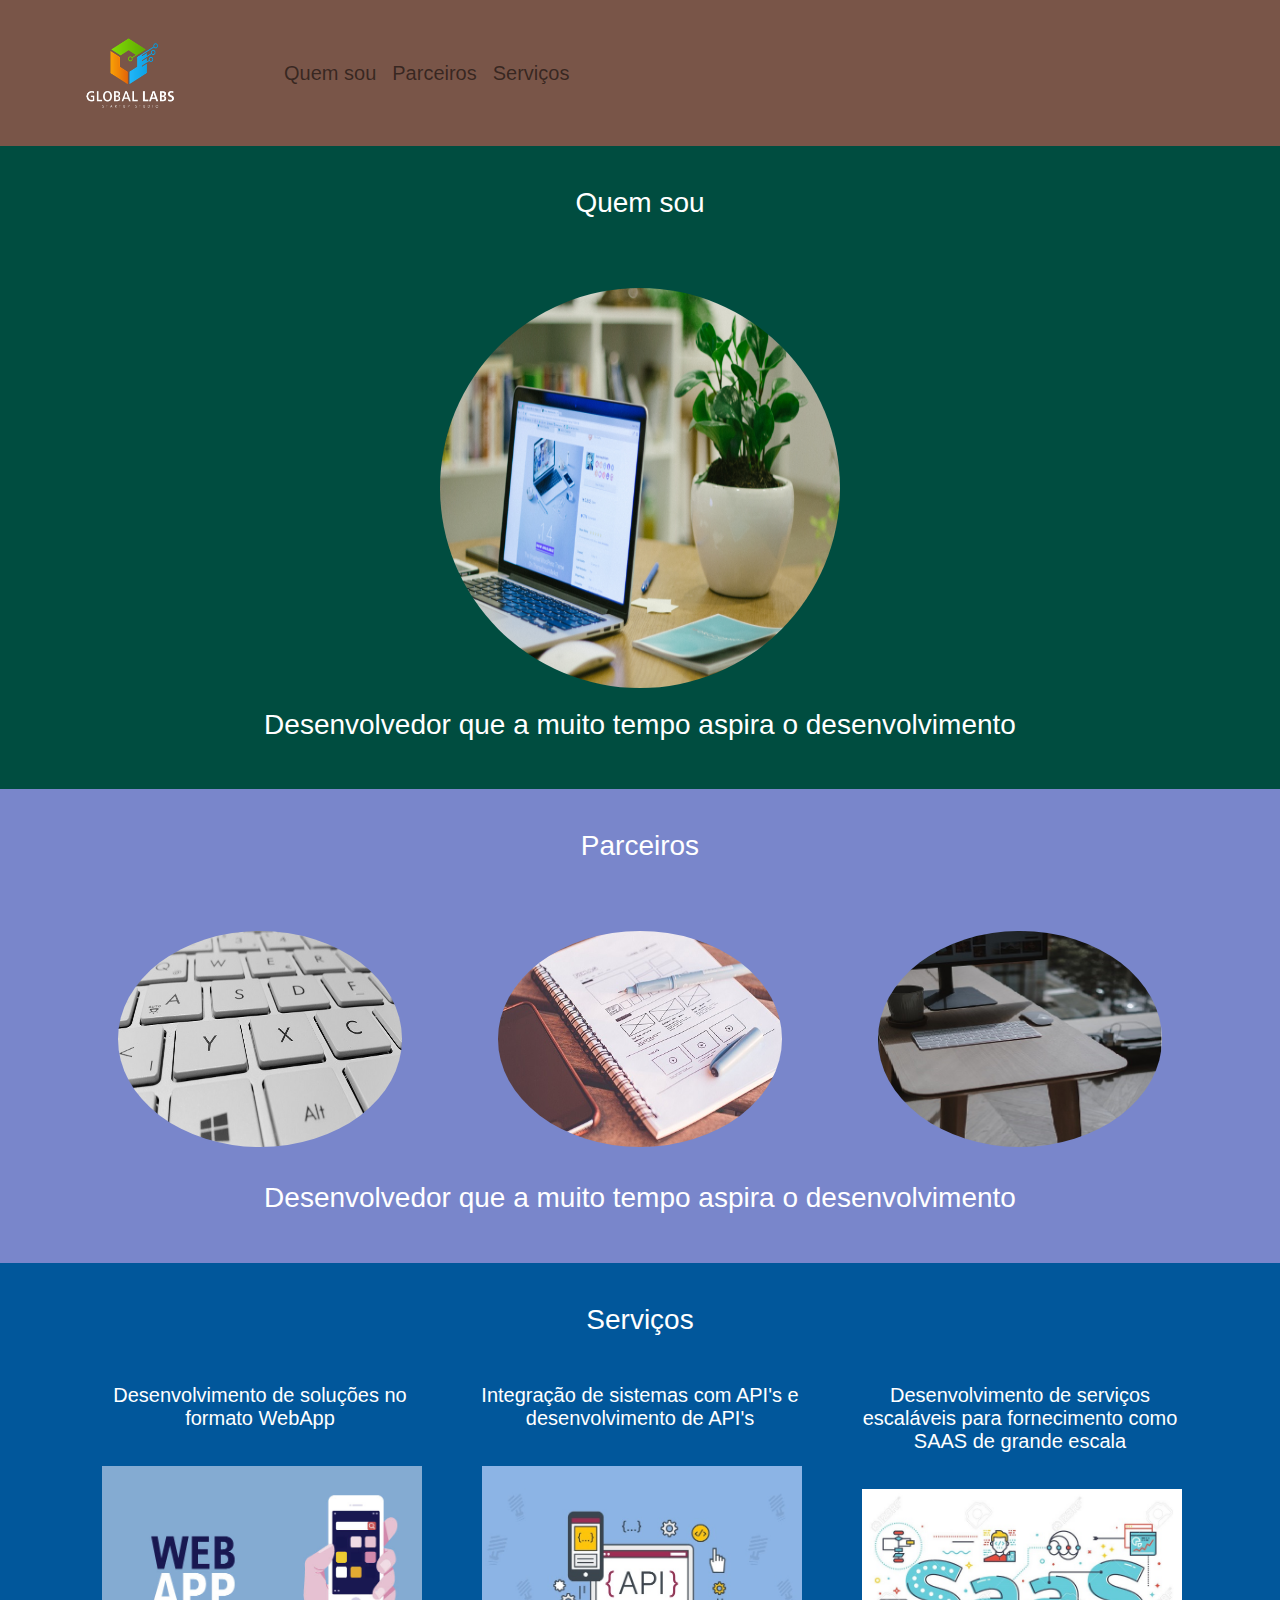
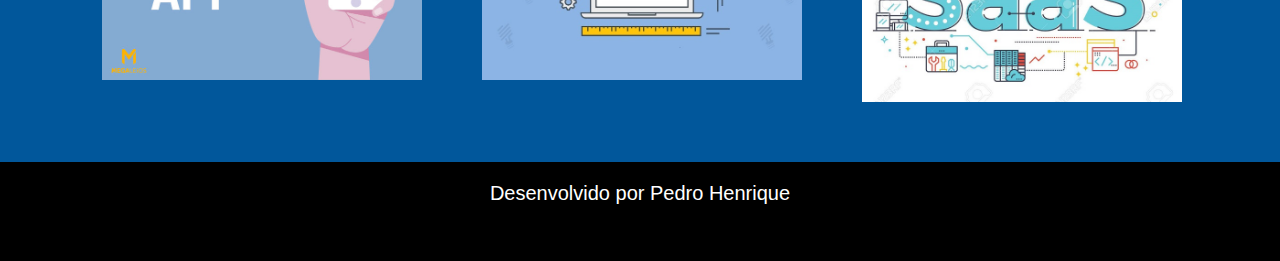
==== Bootstrap/index.html @ f01f3669 "Utilização inicial do Bootstrap" ====
<!DOCTYPE html>
<html lang="pt-BR">

<head>
  <meta charset="UTF-8" />
  <meta http-equiv="X-UA-Compatible" content="IE=edge" />
  <meta name="viewport" content="width=device-width, initial-scale=1.0" />
  <title>Bootstrap</title>
  <link rel="stylesheet" type="text/css" href="assets/bootstrap5/css/bootstrap.min.css" />
  <link rel="stylesheet" type="text/css" href="assets/style.css" />
</head>

<body>
  <nav class="navbar navbar-expand-lg navbar-light">
    <a class="navbar-brand" href="#">
      <img src="assets/img/global-labs.png" width="220" height="80" />
    </a>
    <div class="collapse navbar-collapse">
      <ul class="navbar-nav">
        <li class="nav-item">
          <a class="nav-link" href="#quem-somos">Quem sou</a>
        </li>
        <li class="nav-item">
          <a class="nav-link" href="#parceiros">Parceiros</a>
        </li>
        <li class="nav-item">
          <a class="nav-link" href="#servicos">Serviços</a>
        </li>
      </ul>
    </div>
  </nav>

  <section id="quem-somos">
    <div class="container-fluid quem-somos text-center margin">
      <h3 class="margin">Quem sou</h3>
      <img src="assets/img/bg.jpg" class="rounded-circle" width="400" height="400" />
      <h3>
        Desenvolvedor que a muito tempo aspira o desenvolvimento
      </h3>
    </div>
  </section>

  <section id="parceiros">
    <div class="container-fluid parceiros text-center margin">
      <h3 class="margin">Parceiros</h3>
      <div class="container">
        <div class="row">
          <div class="col-lg-4">
            <img src="assets/img/bg4.jpg" class="rounded-circle" width="80%" height="80%" />
          </div>
          <div class="col-lg-4">
            <img src="assets/img/bg3.jpg" class="rounded-circle" width="80%" height="80%" />
          </div>
          <div class="col-lg-4">
            <img src="assets/img/bg2.jpg" class="rounded-circle" width="80%" height="80%" />
          </div>
        </div>
      </div>
      <h3>
        Desenvolvedor que a muito tempo aspira o desenvolvimento
      </h3>
    </div>
  </section>

  <section id="servicos">
    <div class="container-fluid servicos text-center margin">
      <h3 class="margin">Serviços</h3>
      <div class="container">
        <div class="row">
          <div class="col-lg-4">
            <p>Desenvolvimento de soluções no formato WebApp</p>
            <img src="assets/img/bg5.jpg" width="90%" />
          </div>
          <div class="col-lg-4">
            <p>Integração de sistemas com API's e desenvolvimento de API's</p>
            <img src="assets/img/bg6.jpg" width="90%" />
          </div>
          <div class="col-lg-4">
            <p>Desenvolvimento de serviços escaláveis para fornecimento como SAAS de grande escala</p>
            <img src="assets/img/bg7.jpg" width="90%" />
          </div>
        </div>
      </div>
    </div>
  </section>

  <footer class="container-fluid bg-footer text-center margin">
    <p>Desenvolvido por Pedro Henrique</p>
  </footer>
</body>

</html>
---- Bootstrap/assets/style.css ----
body{
  font: 20px Arial;
  color:white;
}
img{
  margin:20px;
}
.navbar {
  background-color: #795548  ;
}
.margin{
  padding-top: 20px;
  padding-bottom: 40px;  
}
.quem-somos{
  background-color: #004D40 ;
}
.parceiros{
  background-color:#7986CB ;
}
.servicos{
  background-color: #01579B;
}
.servicos{
  background-color: #01579B;
}
.bg-footer{
  background-color: black;
}
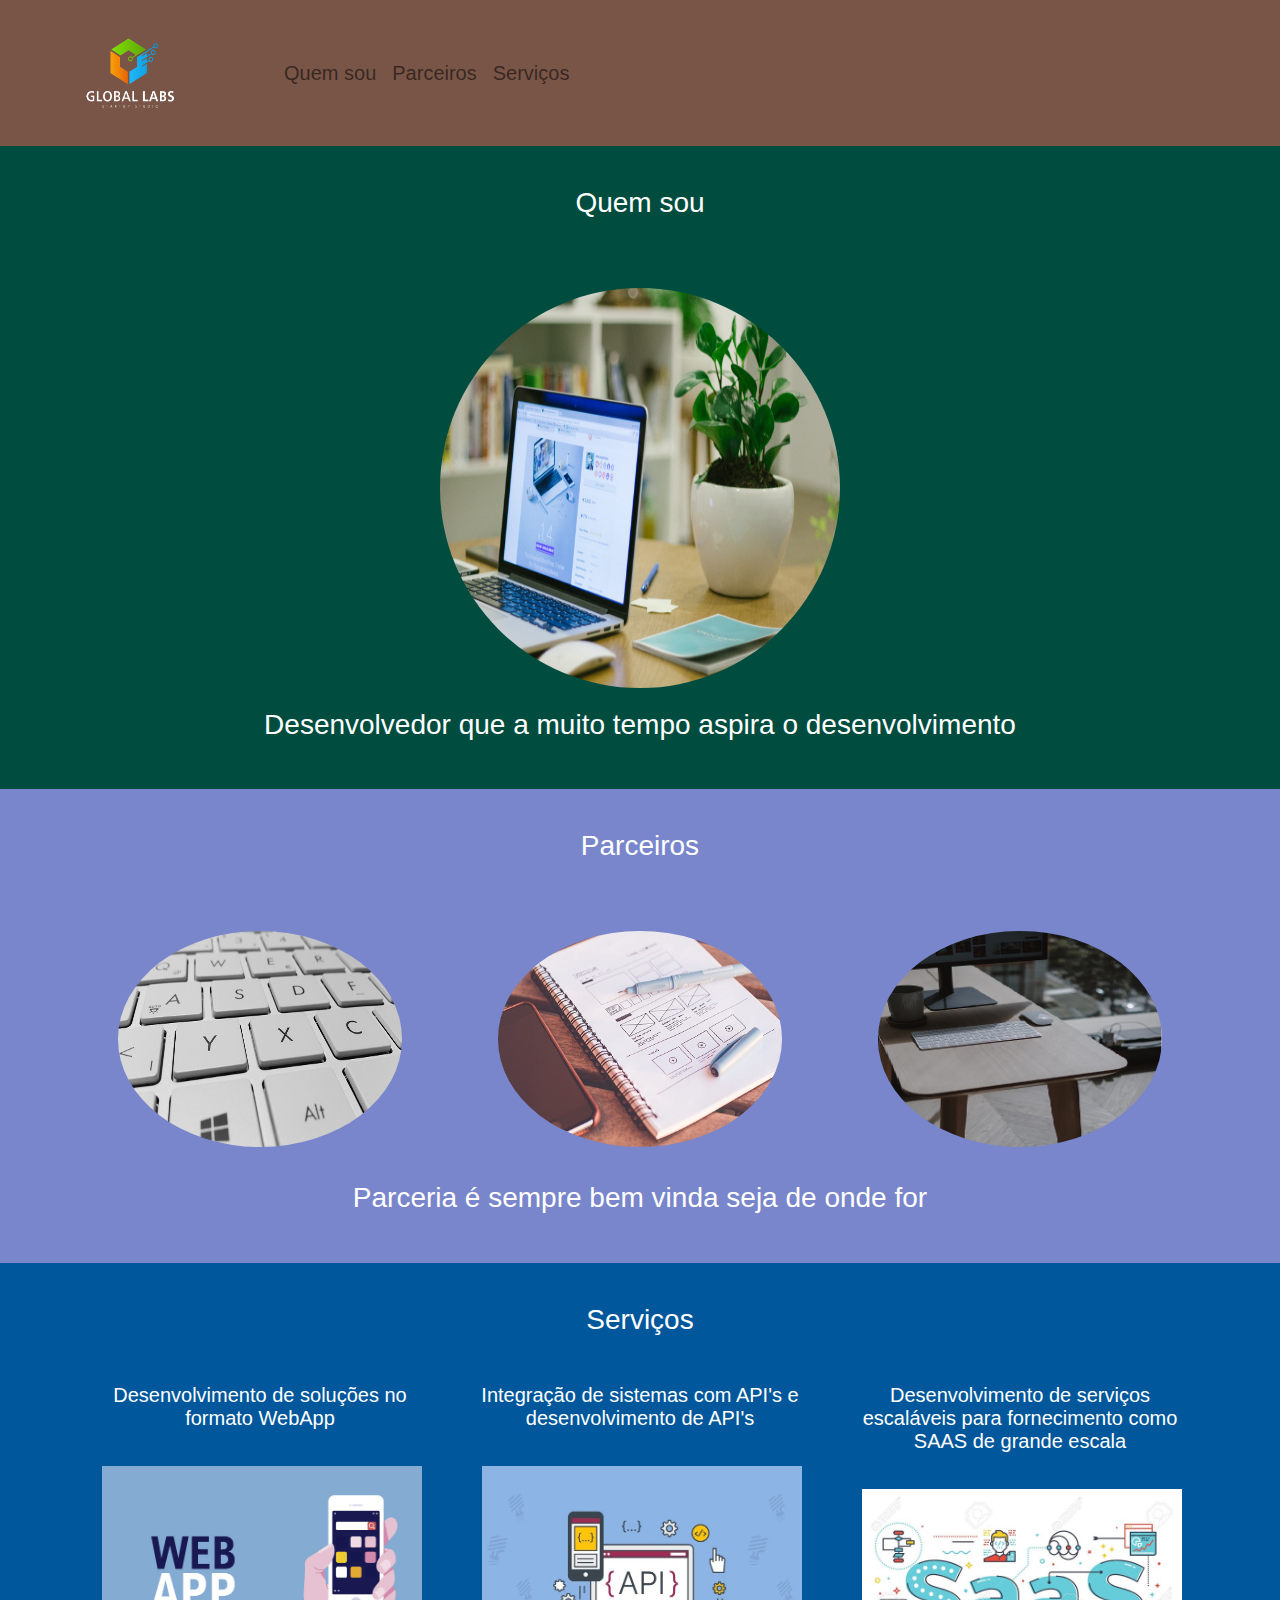
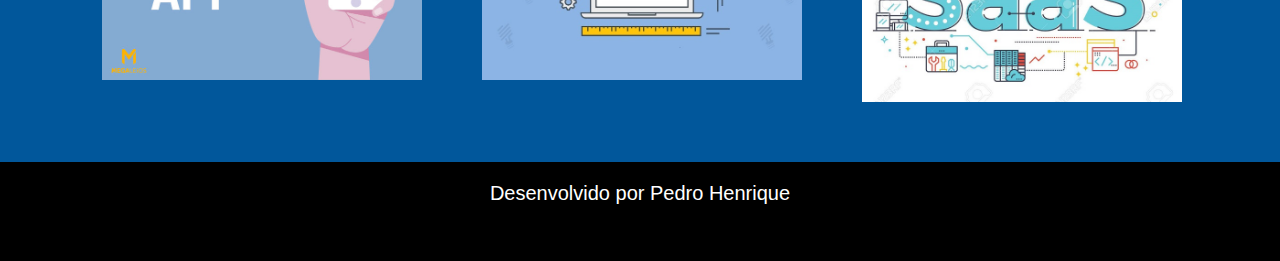
==== commit 5627b6a0: "update Bootstrap" ====
--- a/Bootstrap/index.html
+++ b/Bootstrap/index.html
@@ -57,7 +57,7 @@
         </div>
       </div>
       <h3>
-        Desenvolvedor que a muito tempo aspira o desenvolvimento
+        Parceria é sempre bem vinda seja de onde for
       </h3>
     </div>
   </section>
